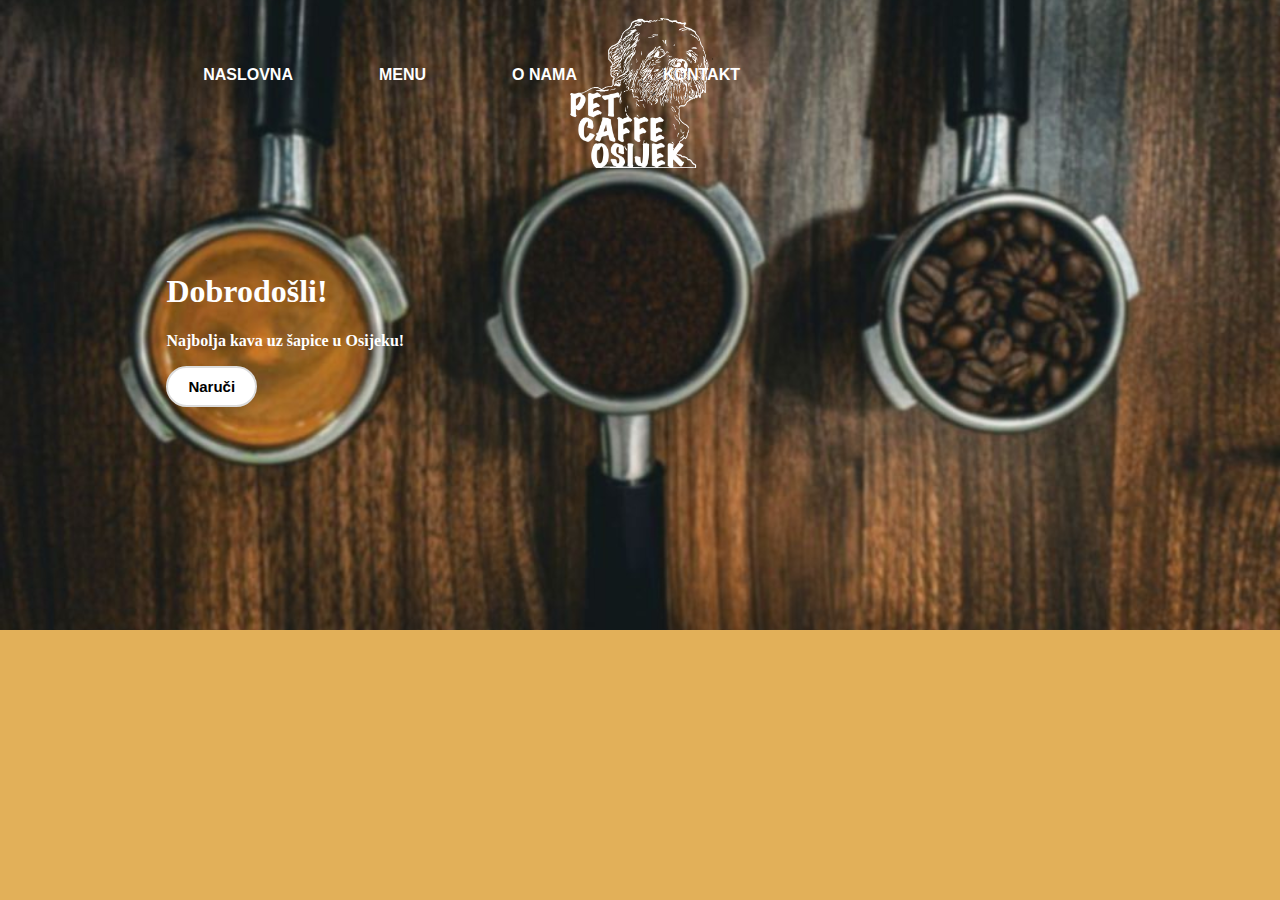
==== home.html @ f65dc325 "Home page + navigation" ====
<!DOCTYPE html>
<html lang="en">
<head>
  <meta charset="UTF-8">
  <meta name="viewport" content="width=device-width, initial-scale=1.0">
  <link rel="stylesheet" href="/styles/home.css">
  <title>Pet Caffe Osijek</title>

  <header class="ontop">
    <nav class="navigation">
      <ul class="links">
        <li><a href="#home">NASLOVNA</a></li>
        <li><a href="#meni">MENU</a></li>
        <li><a href="#onama">O NAMA</a></li>
        <li><a href="#kontakt">KONTAKT</a></li>
      </ul>
    </nav>
    <div class="logo-div">
      <img src="images/logo.png" alt="Pet Caffe Osijek Logo" class="logo">
    </div>
    <div class="content">
      <h1>Dobrodošli!</h1>
      <p>Najbolja kava uz šapice u Osijeku!</p>
      <div class="gumb">
        <button class="btnNaruci">Naruči</button>
      </div>
    </div>
  </header>


</head>
<body>
  
</body>
</html>
---- styles/home.css ----
body {
  background-color: #e2b059; 
  margin: 0;
  padding: 0;
  font-family: Verdana, sans-serif;
}

.ontop {
  background-image: url("/images/bg2.jpg"); 
  background-color: transparent;
  background-size: cover;
  background-position: center; 
  height: 70vh; 
  position: relative;
}

.navigation {
  position: absolute;
  display: flex;
  justify-content: flex-start;
  align-items: center;
  position: absolute;
  top: 50px; 
  left: 30px;
  gap: 30px;
  width: 90%; 
  margin: auto;
}

.logo-div {
  position: absolute; 
  top: 15%;
  left: 50%; 
  transform: translate(-50%, -50%); 
  text-align: center; 
}

.logo {
  width: 150px; 
  height: auto;
}

.links {
  display: flex;
  list-style: none;
  color: white;
  order: 1;
  margin-left: 10%;
}

a {
  color: #ffffff; 
  text-decoration: none; 
  padding: 5px 18px; 
  font-weight: bold; 
  transition: color 0.3s ease, background-color 0.3s ease; 
  border-radius: 5px; 
}

a:visited {
  color: #ffcc00; 
}


a:hover {
  background-color: #6b6335; 
  color: #ffffff; 
  text-decoration: none; 
  box-shadow: 0 4px 8px rgba(0, 0, 0, 0.2); 
  border-radius: 8px; 
}


a:active {
  background-color: #697261; 
  color: #cdfbaa; 
  box-shadow: inset 0 3px 6px rgba(0, 0, 0, 0.3); 
}

.links li {
  margin-right: 50px;
}

.content {
  color: white;
  font-family: Verdana;
  position: absolute;
  top: 40%;
  left: 13%;
  font-weight: bold;
}

.btnNaruci {
  background-color: #ffffff; 
  color: #000; 
  font-weight: bold; 
  font-size: 15px; 
  padding: 10px 20px; 
  border: 2px solid #dcdcdc;
  border-radius: 25px; 
  cursor: pointer; 
  box-shadow: 0 4px 6px rgba(0, 0, 0, 0.1); 
}

.btnNaruci:hover {
  background-color: #f0f0f0; 
  border-color: #000; 
  box-shadow: 0 6px 8px rgba(0, 0, 0, 0.2); 
}

.btnNaruci:active {
  background-color: #e0e0e0; 
  box-shadow: inset 0 3px 6px rgba(0, 0, 0, 0.2); 
}
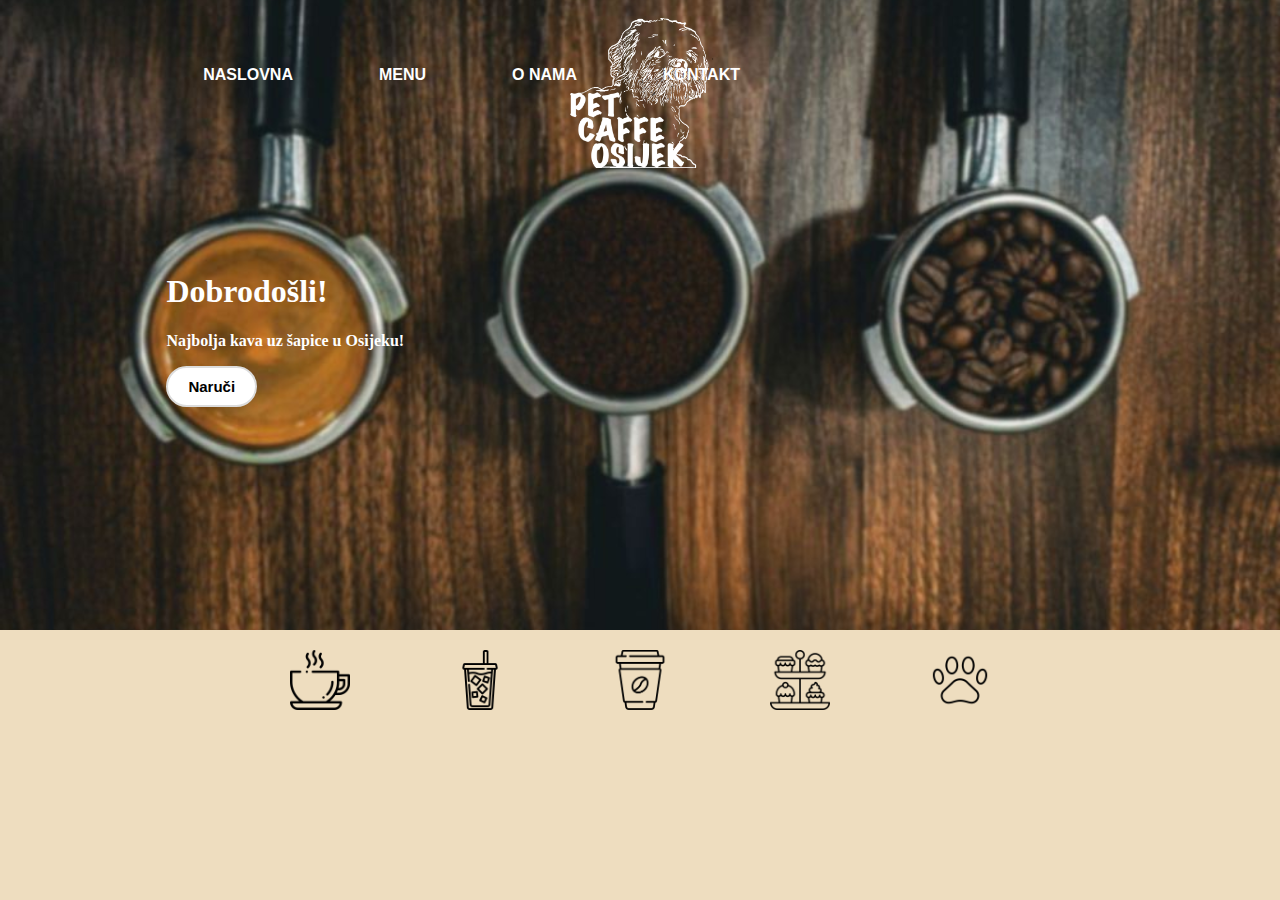
==== commit 642aa685: "Dodane ikonice" ====
--- a/home.html
+++ b/home.html
@@ -27,6 +27,26 @@
     </div>
   </header>
 
+  <main>
+    <section class="icons">
+      <div class="icon">
+        <img src="images/salicaKave.png" alt="Cup Of Coffee">
+      </div>
+      <div class="icon">
+        <img src="images/ledenaKava.png" alt="Iced Coffee">
+      </div>
+      <div class="icon">
+        <img src="images/toGoKava.png" alt="Coffee To Go">
+      </div>
+      <div class="icon">
+        <img src="images/slastice.png" alt="Dessert">
+      </div>
+      <div class="icon">
+        <img src="images/paws.png" alt="Paws">
+      </div>
+    </section>
+  </main>
+
 
 </head>
 <body>
--- a/styles/home.css
+++ b/styles/home.css
@@ -1,5 +1,5 @@
 body {
-  background-color: #e2b059; 
+  background-color: #eeddbf; 
   margin: 0;
   padding: 0;
   font-family: Verdana, sans-serif;
@@ -112,3 +112,21 @@
   background-color: #e0e0e0; 
   box-shadow: inset 0 3px 6px rgba(0, 0, 0, 0.2); 
 }
+
+.icons {
+  display: flex;
+  justify-content: center;
+  padding: 20px 0;
+  gap: 100px;
+}
+
+.icon {
+  display: flex;
+  flex-direction: row;
+  justify-content: center;
+}
+
+.icon img {
+  width: 60px;
+}
+
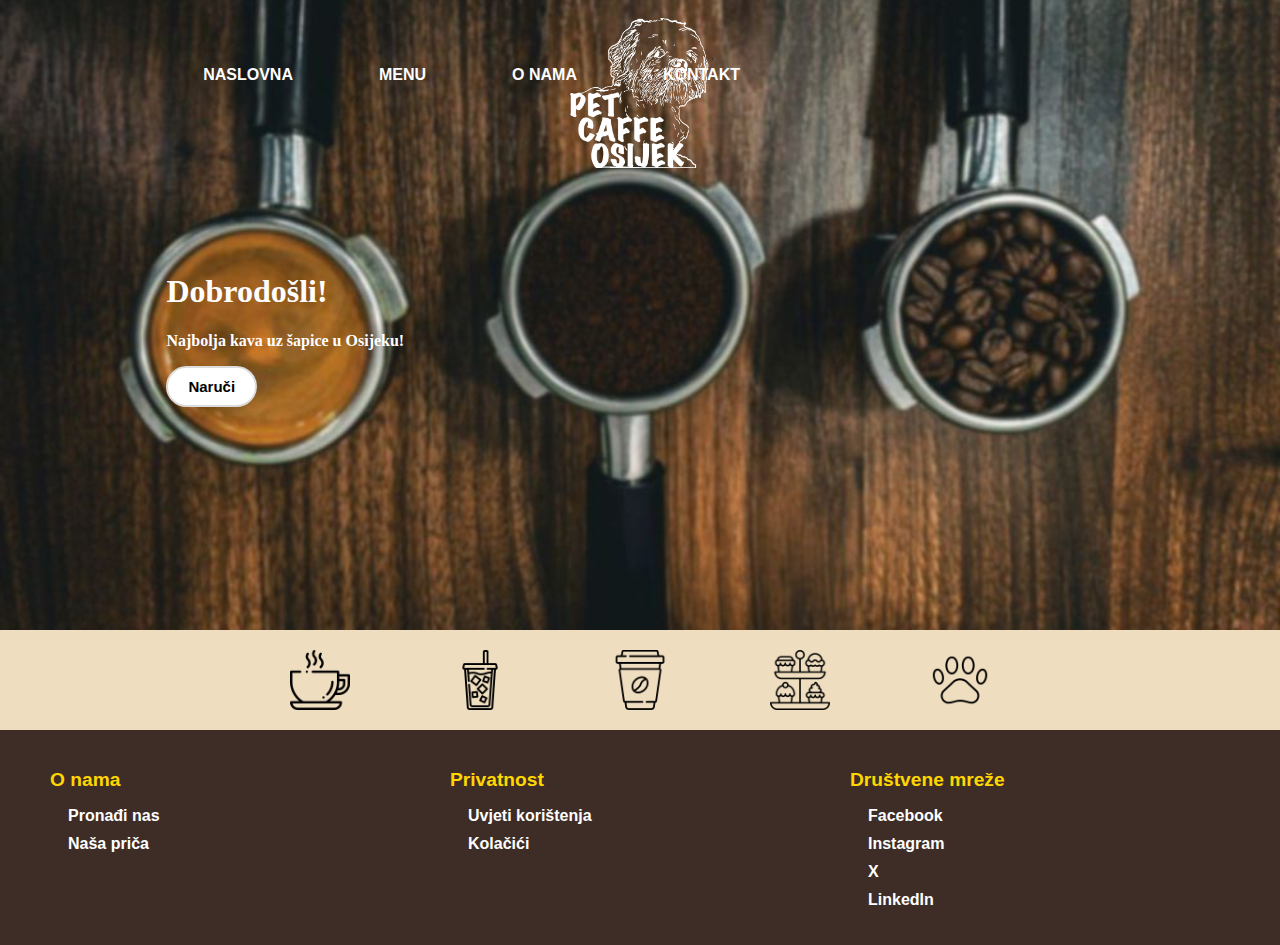
==== commit 14355c88: "Dodan footer" ====
--- a/home.html
+++ b/home.html
@@ -5,7 +5,8 @@
   <meta name="viewport" content="width=device-width, initial-scale=1.0">
   <link rel="stylesheet" href="/styles/home.css">
   <title>Pet Caffe Osijek</title>
-
+</head>
+<body>
   <header class="ontop">
     <nav class="navigation">
       <ul class="links">
@@ -47,9 +48,32 @@
     </section>
   </main>
 
-
-</head>
-<body>
-  
+  <footer class="footer-main">
+    <div class="footer-content">
+      <div class="column">
+        <h3>O nama</h3>
+        <ul>
+          <li><a href="#">Pronađi nas</a></li>
+          <li><a href="#">Naša priča</a></li>
+        </ul>
+      </div>
+      <div class="column">
+        <h3>Privatnost</h3>
+        <ul>
+          <li><a href="#">Uvjeti korištenja</a></li>
+          <li><a href="#">Kolačići</a></li>
+        </ul>
+      </div>
+      <div class="column">
+        <h3>Društvene mreže</h3>
+        <ul class="social-icons">
+          <li><a href="#">Facebook</a></li>
+          <li><a href="#">Instagram</a></li>
+          <li><a href="#">X</a></li>
+          <li><a href="#">LinkedIn</a></li>
+        </ul>
+      </div>
+    </div> 
+  </footer>
 </body>
 </html>--- a/styles/home.css
+++ b/styles/home.css
@@ -19,7 +19,6 @@
   display: flex;
   justify-content: flex-start;
   align-items: center;
-  position: absolute;
   top: 50px; 
   left: 30px;
   gap: 30px;
@@ -130,3 +129,54 @@
   width: 60px;
 }
 
+
+.footer-main {
+  background-color: #3e2d27; 
+  color: #fff; 
+  padding: 20px 50px; 
+  font-family: Arial, sans-serif;
+}
+
+
+.footer-content {
+  display: flex; 
+  flex-wrap: wrap; 
+  justify-content: space-between;
+  gap: 20px;
+}
+
+.column {
+  flex: 1; 
+  min-width: 200px; 
+  text-align: left;
+}
+
+.column h3 {
+  font-size: 1.2rem; 
+  margin-bottom: 15px;
+  font-weight: bold;
+  color: #ffd700; 
+}
+
+.column ul {
+  list-style: none; 
+  padding: 0; 
+}
+
+.column ul li {
+  margin-bottom: 10px; 
+}
+
+.column ul li a {
+  color: #fff; 
+  text-decoration: none; 
+  font-size: 1rem; 
+}
+
+.column ul li a:hover {
+  color: #ffd700; 
+  transition: color 0.3s ease; 
+}
+
+
+
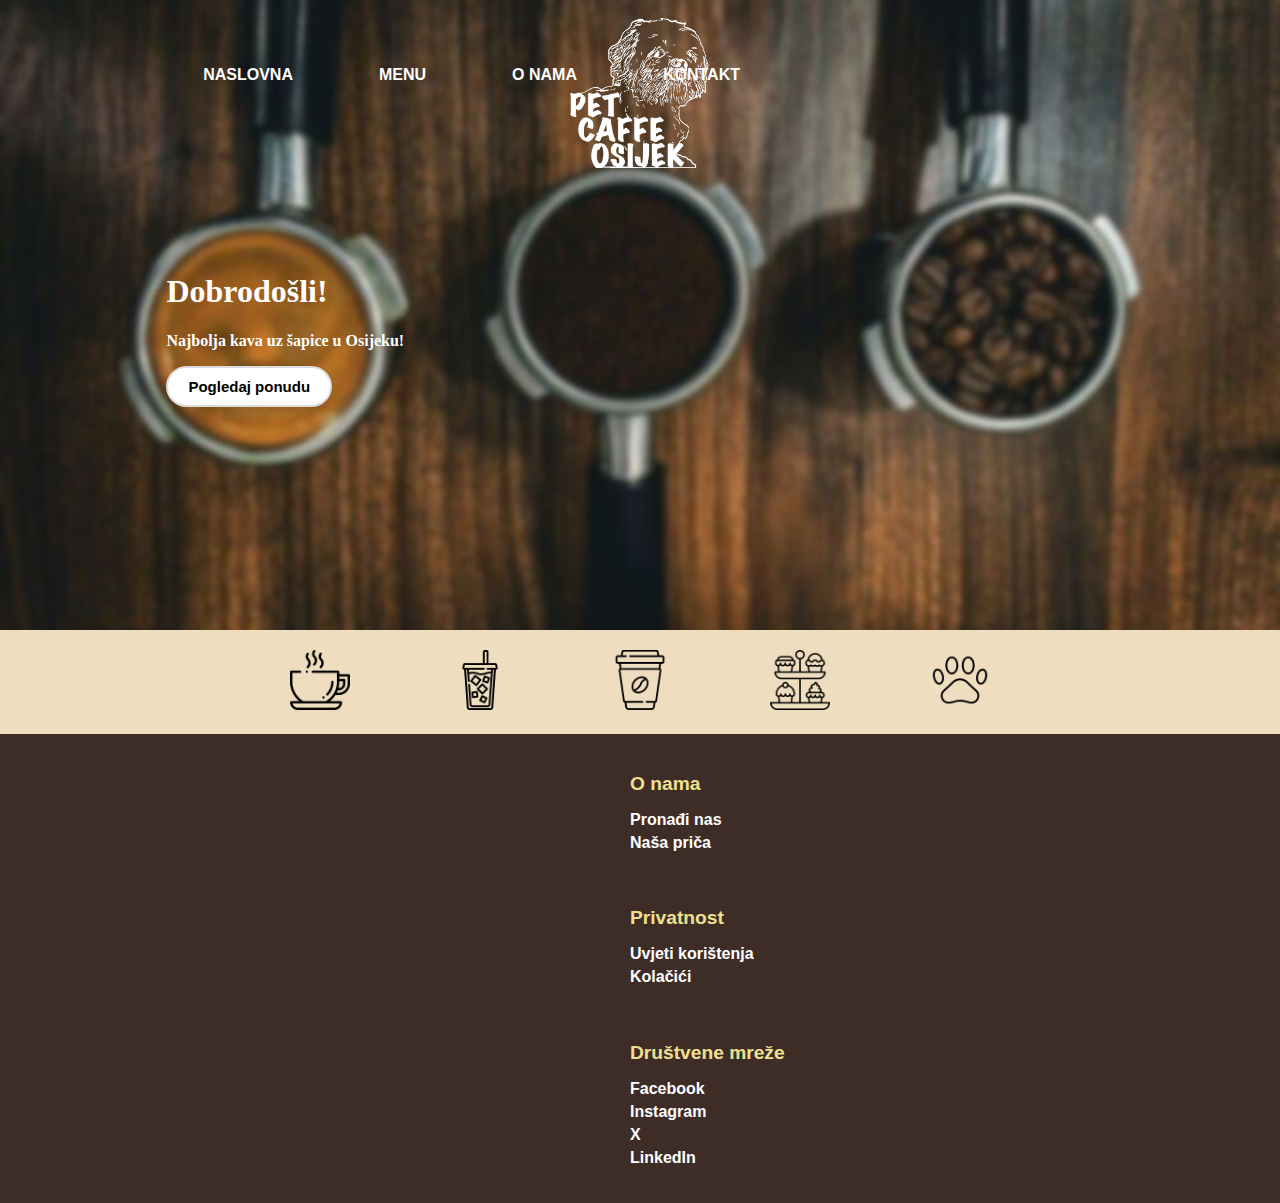
==== commit 105cbcda: "Popravak CSS koda" ====
--- a/home.html
+++ b/home.html
@@ -23,7 +23,7 @@
       <h1>Dobrodošli!</h1>
       <p>Najbolja kava uz šapice u Osijeku!</p>
       <div class="gumb">
-        <button class="btnNaruci">Naruči</button>
+        <button class="btnNaruci">Pogledaj ponudu</button>
       </div>
     </div>
   </header>
--- a/styles/home.css
+++ b/styles/home.css
@@ -6,8 +6,7 @@
 }
 
 .ontop {
-  background-image: url("/images/bg2.jpg"); 
-  background-color: transparent;
+  background-image: url("/images/bg2blurry.jpg"); 
   background-size: cover;
   background-position: center; 
   height: 70vh; 
@@ -42,8 +41,6 @@
 .links {
   display: flex;
   list-style: none;
-  color: white;
-  order: 1;
   margin-left: 10%;
 }
 
@@ -52,7 +49,6 @@
   text-decoration: none; 
   padding: 5px 18px; 
   font-weight: bold; 
-  transition: color 0.3s ease, background-color 0.3s ease; 
   border-radius: 5px; 
 }
 
@@ -62,7 +58,7 @@
 
 
 a:hover {
-  background-color: #6b6335; 
+  background-color: #7e6f19; 
   color: #ffffff; 
   text-decoration: none; 
   box-shadow: 0 4px 8px rgba(0, 0, 0, 0.2); 
@@ -71,8 +67,8 @@
 
 
 a:active {
-  background-color: #697261; 
-  color: #cdfbaa; 
+  background-color: #5e4311; 
+  color: #ffffff; 
   box-shadow: inset 0 3px 6px rgba(0, 0, 0, 0.3); 
 }
 
@@ -115,18 +111,14 @@
 .icons {
   display: flex;
   justify-content: center;
-  padding: 20px 0;
+  padding: 20px;
   gap: 100px;
 }
 
-.icon {
-  display: flex;
-  flex-direction: row;
-  justify-content: center;
-}
 
 .icon img {
   width: 60px;
+  height:auto;
 }
 
 
@@ -143,6 +135,7 @@
   flex-wrap: wrap; 
   justify-content: space-between;
   gap: 20px;
+  padding: 0 580px;
 }
 
 .column {
@@ -155,7 +148,7 @@
   font-size: 1.2rem; 
   margin-bottom: 15px;
   font-weight: bold;
-  color: #ffd700; 
+  color: #eee08e; 
 }
 
 .column ul {
@@ -164,18 +157,19 @@
 }
 
 .column ul li {
-  margin-bottom: 10px; 
+  margin-bottom: 5px;
 }
 
 .column ul li a {
-  color: #fff; 
+  color: #ffffff; 
   text-decoration: none; 
-  font-size: 1rem; 
+  background: none; 
+  padding: 0;
 }
 
 .column ul li a:hover {
-  color: #ffd700; 
-  transition: color 0.3s ease; 
+  color: #eee08e; 
+  box-shadow: none;
 }
 
 
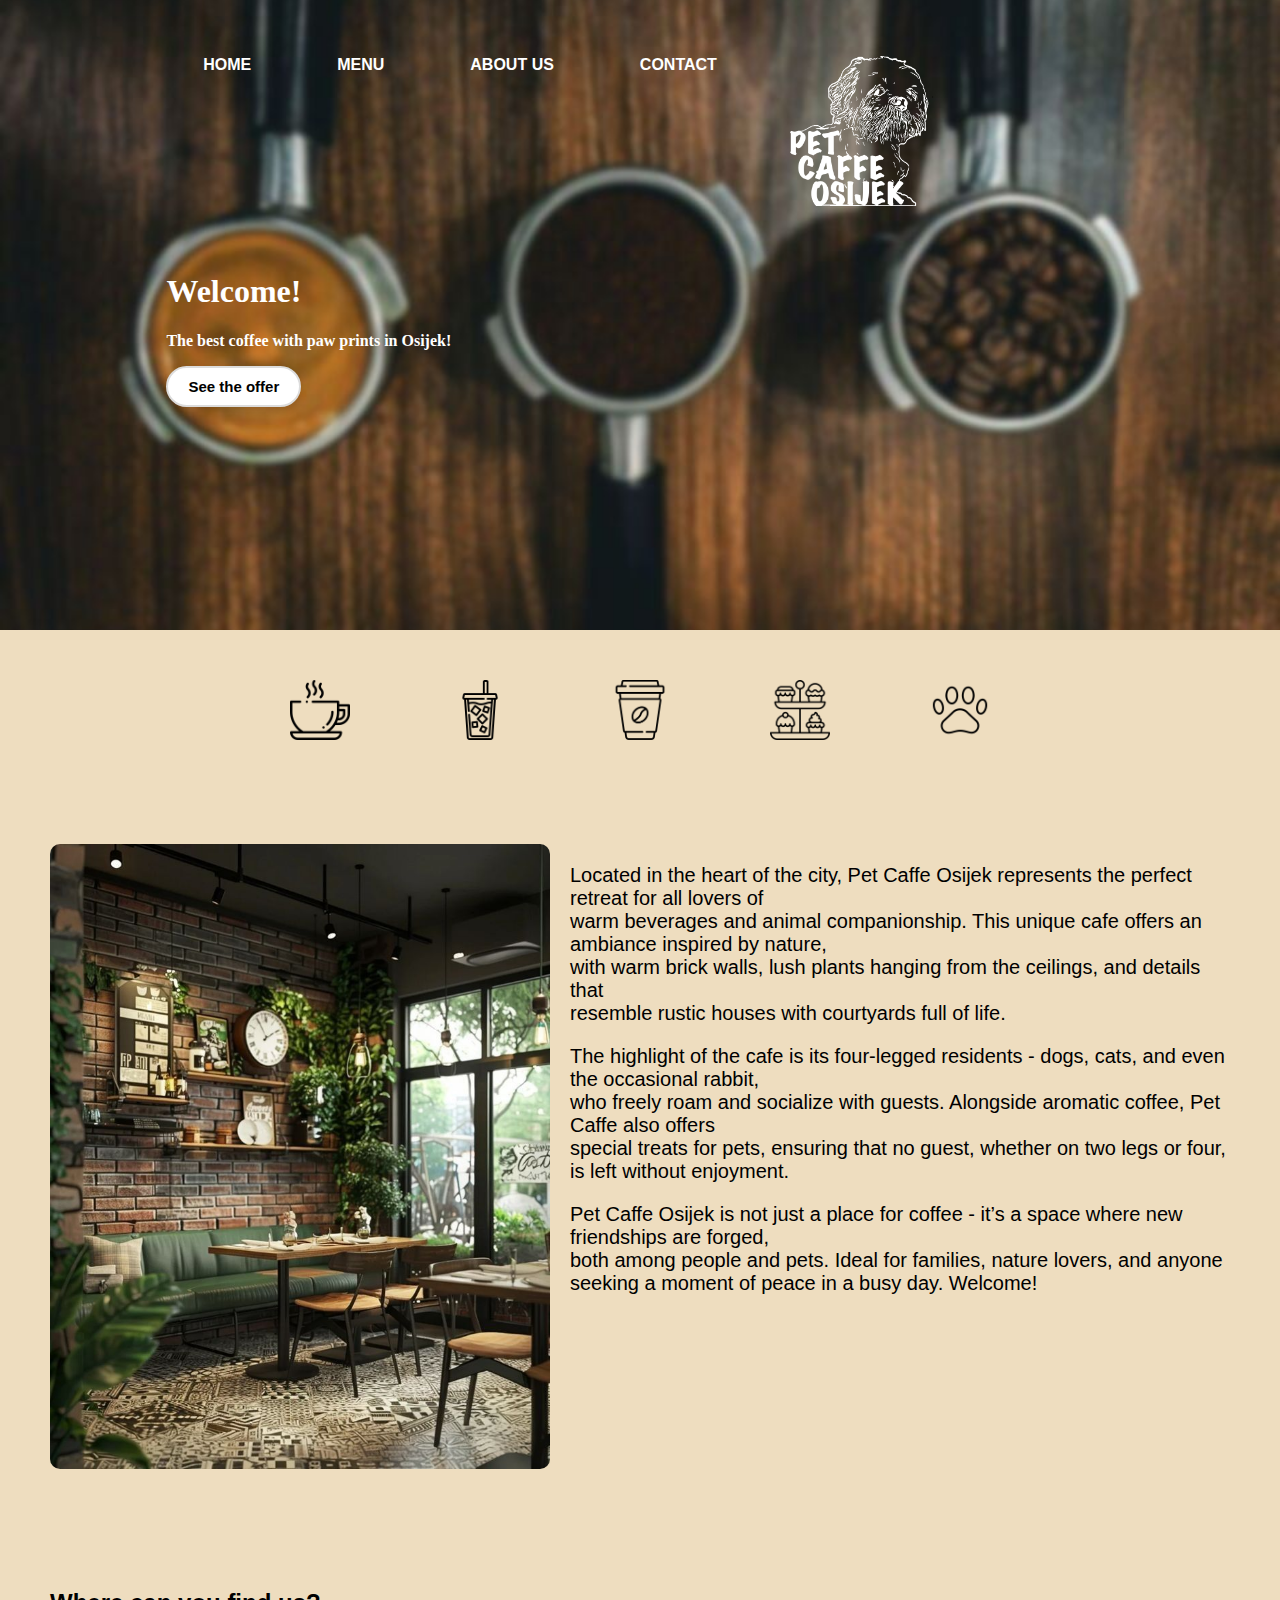
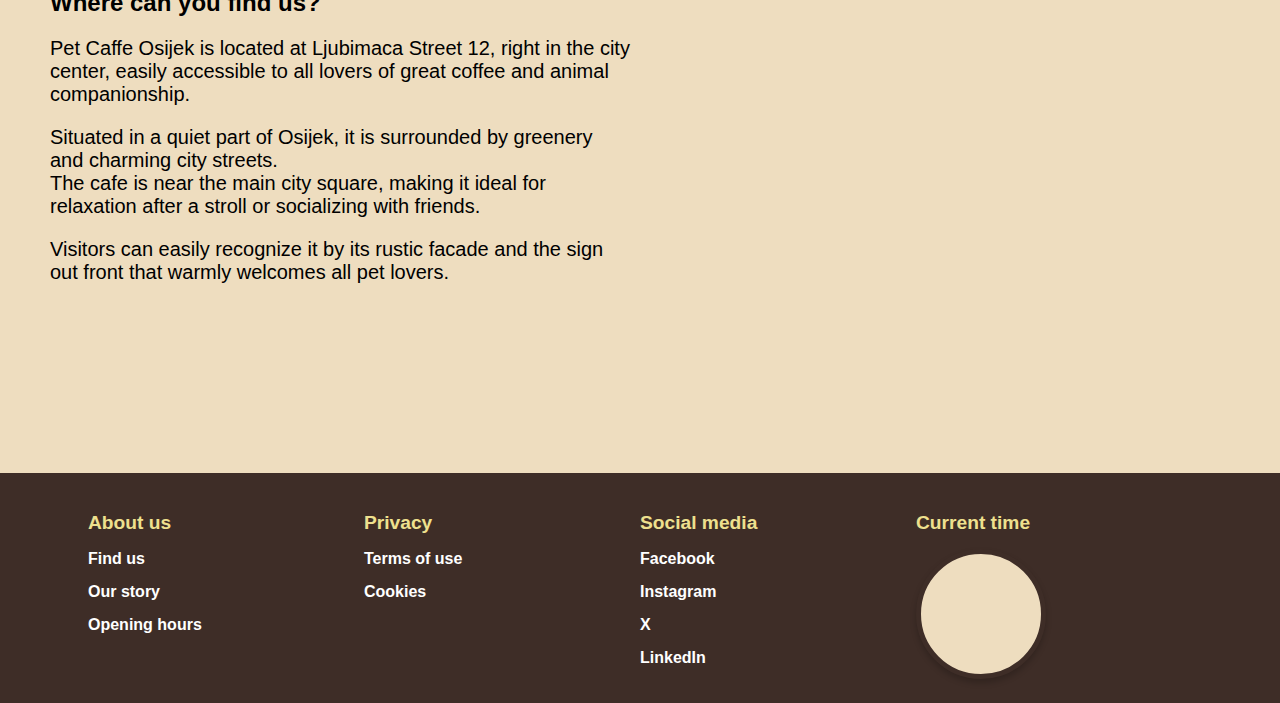
==== commit c0c46e1b: "Web page half done. Functionalities added." ====
--- a/home.html
+++ b/home.html
@@ -4,27 +4,27 @@
   <meta charset="UTF-8">
   <meta name="viewport" content="width=device-width, initial-scale=1.0">
   <link rel="stylesheet" href="/styles/home.css">
+  <script src="/scripts/home.js"></script>
   <title>Pet Caffe Osijek</title>
 </head>
 <body>
   <header class="ontop">
+    <div class="navBar">
     <nav class="navigation">
       <ul class="links">
-        <li><a href="#home">NASLOVNA</a></li>
-        <li><a href="#meni">MENU</a></li>
-        <li><a href="#onama">O NAMA</a></li>
-        <li><a href="#kontakt">KONTAKT</a></li>
+        <li><a href="home.html">HOME</a></li>
+        <li><a href="/pages/menu.html">MENU</a></li>
+        <li><a href="/pages/about.html">ABOUT US</a></li>
+        <li><a href="/pages/contact.html">CONTACT</a></li>
+        <li><img src="images/logo.png" alt="Pet Caffe Osijek Logo" class="logo"></li>
       </ul>
     </nav>
-    <div class="logo-div">
-      <img src="images/logo.png" alt="Pet Caffe Osijek Logo" class="logo">
-    </div>
-    <div class="content">
-      <h1>Dobrodošli!</h1>
-      <p>Najbolja kava uz šapice u Osijeku!</p>
-      <div class="gumb">
-        <button class="btnNaruci">Pogledaj ponudu</button>
-      </div>
+  </div>
+
+    <div class="welcome">
+      <h1>Welcome!</h1>
+      <p>The best coffee with paw prints in Osijek!</p>
+        <button class="btnNaruci"><a href="/pages/menu.html" id="btnText">See the offer</a></button>
     </div>
   </header>
 
@@ -46,26 +46,57 @@
         <img src="images/paws.png" alt="Paws">
       </div>
     </section>
+
+    <section class="aboutUs">
+      <img src="images/opis.jpg" alt="Interior" class="interior">
+      <div>
+        <p class="aboutText">
+          Located in the heart of the city, Pet Caffe Osijek represents the perfect retreat for all lovers of <br> warm beverages and animal companionship.
+          This unique cafe offers an ambiance inspired by nature, <br> with warm brick walls, lush plants hanging from the ceilings, and details that <br> resemble rustic houses with courtyards full of life.
+        </p>
+        <p class="aboutText">
+          The highlight of the cafe is its four-legged residents - dogs, cats, and even the occasional rabbit, <br> who freely roam and socialize with guests. Alongside aromatic coffee, Pet Caffe also offers <br> special treats for pets, ensuring that no guest, whether on two legs or four, <br> is left without enjoyment.
+        </p>
+        <p class="aboutText">
+          Pet Caffe Osijek is not just a place for coffee - it’s a space where new friendships are forged, <br> both among people and pets. Ideal for families, nature lovers, and anyone <br> seeking a moment of peace in a busy day. Welcome!
+        </p>
+        
+    </section>
+
+    <section class="map">
+      <div class="mapText">
+        <h2>Where can you find us?</h2>
+        <p>Pet Caffe Osijek is located at Ljubimaca Street 12, right in the city center, easily accessible to all lovers of great coffee and animal companionship.</p>
+        <p>Situated in a quiet part of Osijek, it is surrounded by greenery and charming city streets. <br> The cafe is near the main city square, making it ideal for relaxation after a stroll or socializing with friends.</p>
+        <p>Visitors can easily recognize it by its rustic facade and the sign out front that warmly welcomes all pet lovers.</p>
+      </div>
+      <div class="map-container">
+        <iframe src="https://www.google.com/maps/embed?pb=!1m18!1m12!1m3!1d11173.67648719238!2d18.650450688530317!3d45.562009622116925!2m3!1f0!2f0!3f0!3m2!1i1024!2i768!4f13.1!3m3!1m2!1s0x475ce712ce0e4185%3A0x98a0d20aba0d86bc!2sZoo%20vrt%20Osijek!5e0!3m2!1sen!2sen!4v1737831724421!5m2!1sen!2sen" 
+        width="600" height="450" style="border:0;" allowfullscreen="" loading="lazy" referrerpolicy="no-referrer-when-downgrade"></iframe>
+      </div>
+      
+    </section>
   </main>
 
   <footer class="footer-main">
     <div class="footer-content">
       <div class="column">
-        <h3>O nama</h3>
+        <h3>About us</h3>
         <ul>
-          <li><a href="#">Pronađi nas</a></li>
-          <li><a href="#">Naša priča</a></li>
+          <li><a href="#">Find us</a></li>
+          <li><a href="#">Our story</a></li>
+          <li><a href="/pages/contact.html">Opening hours</a></li>
         </ul>
       </div>
       <div class="column">
-        <h3>Privatnost</h3>
+        <h3>Privacy</h3>
         <ul>
-          <li><a href="#">Uvjeti korištenja</a></li>
-          <li><a href="#">Kolačići</a></li>
+          <li><a href="#">Terms of use</a></li>
+          <li><a href="#">Cookies</a></li>
         </ul>
       </div>
       <div class="column">
-        <h3>Društvene mreže</h3>
+        <h3>Social media</h3>
         <ul class="social-icons">
           <li><a href="#">Facebook</a></li>
           <li><a href="#">Instagram</a></li>
@@ -73,6 +104,14 @@
           <li><a href="#">LinkedIn</a></li>
         </ul>
       </div>
+      <div class="column">
+        <h3>Current time</h3>
+        <div id="clock" class="clock"></div>
+      </div>
+      <div id="clockContainer">
+        <div id="clock"></div>
+        <div id="status"></div>
+      </div>
     </div> 
   </footer>
 </body>
--- a/styles/home.css
+++ b/styles/home.css
@@ -13,12 +13,26 @@
   position: relative;
 }
 
+.navBar {
+  display: flex;
+  justify-content: flex-start;
+  align-items: center;
+  gap: 20px;
+  padding: 0 20px;
+}
+
+.logo-div {
+  display: flex;
+  align-items: center;
+  order: 2;
+}
+
 .navigation {
   position: absolute;
   display: flex;
   justify-content: flex-start;
   align-items: center;
-  top: 50px; 
+  top: 40px; 
   left: 30px;
   gap: 30px;
   width: 90%; 
@@ -44,6 +58,7 @@
   margin-left: 10%;
 }
 
+
 a {
   color: #ffffff; 
   text-decoration: none; 
@@ -52,6 +67,14 @@
   border-radius: 5px; 
 }
 
+#btnText{
+  all:unset;
+  display: inline;
+  color: inherit;
+  font-size: inherit;
+}
+
+
 a:visited {
   color: #ffcc00; 
 }
@@ -66,17 +89,19 @@
 }
 
 
+
 a:active {
   background-color: #5e4311; 
   color: #ffffff; 
   box-shadow: inset 0 3px 6px rgba(0, 0, 0, 0.3); 
 }
 
+
 .links li {
   margin-right: 50px;
 }
 
-.content {
+.welcome {
   color: white;
   font-family: Verdana;
   position: absolute;
@@ -111,8 +136,9 @@
 .icons {
   display: flex;
   justify-content: center;
-  padding: 20px;
+  padding-top: 50px;
   gap: 100px;
+  padding-bottom: 50px;
 }
 
 
@@ -129,17 +155,14 @@
   font-family: Arial, sans-serif;
 }
 
-
 .footer-content {
-  display: flex; 
-  flex-wrap: wrap; 
-  justify-content: space-between;
-  gap: 20px;
-  padding: 0 580px;
-}
+  display: flex;
+  justify-content: space-around;
+  flex-wrap: wrap;
+}
+
 
 .column {
-  flex: 1; 
   min-width: 200px; 
   text-align: left;
 }
@@ -157,7 +180,7 @@
 }
 
 .column ul li {
-  margin-bottom: 5px;
+  margin-bottom: 15px;
 }
 
 .column ul li a {
@@ -172,5 +195,63 @@
   box-shadow: none;
 }
 
-
-
+.aboutUs {
+  display: flex;
+  align-items: flex-start;
+  gap:20px;
+  margin: 50px;
+}
+
+
+.interior {
+  width: 50%;
+  max-width: 500px;
+  border-radius: 10px;
+  float:right;
+}
+
+.aboutText {
+  font-size: 20px;
+  font-family: 'Segoe UI', Tahoma, Geneva, Verdana, sans-serif;
+}
+
+.map {
+  display: flex;
+  align-items: flex-start;
+  margin: 50px;
+  padding-top: 50px;
+}
+
+.map p{
+  font-size: 20px;
+  font-family: 'Segoe UI', Tahoma, Geneva, Verdana, sans-serif;
+}
+
+.clock {
+  width: 120px;
+  height: 120px;
+  border: 5px solid #3e2d27;
+  border-radius: 50%;
+  display: flex;
+  align-items: center;
+  justify-content: center;
+  font-size: 1.2rem;
+  font-family: Arial, sans-serif;
+  color: #3e2d27;
+  background-color: #eeddbf;
+  box-shadow: 0 4px 6px rgba(0, 0, 0, 0.2);
+}
+
+#clockContainer {
+  display: flex;
+  align-items: center;
+  justify-content: center;
+  flex-direction: column;
+}
+
+#status {
+  margin-top: 10px;
+  font-size: 20px;
+  font-weight: bold;
+  color: #3e2d27;
+}